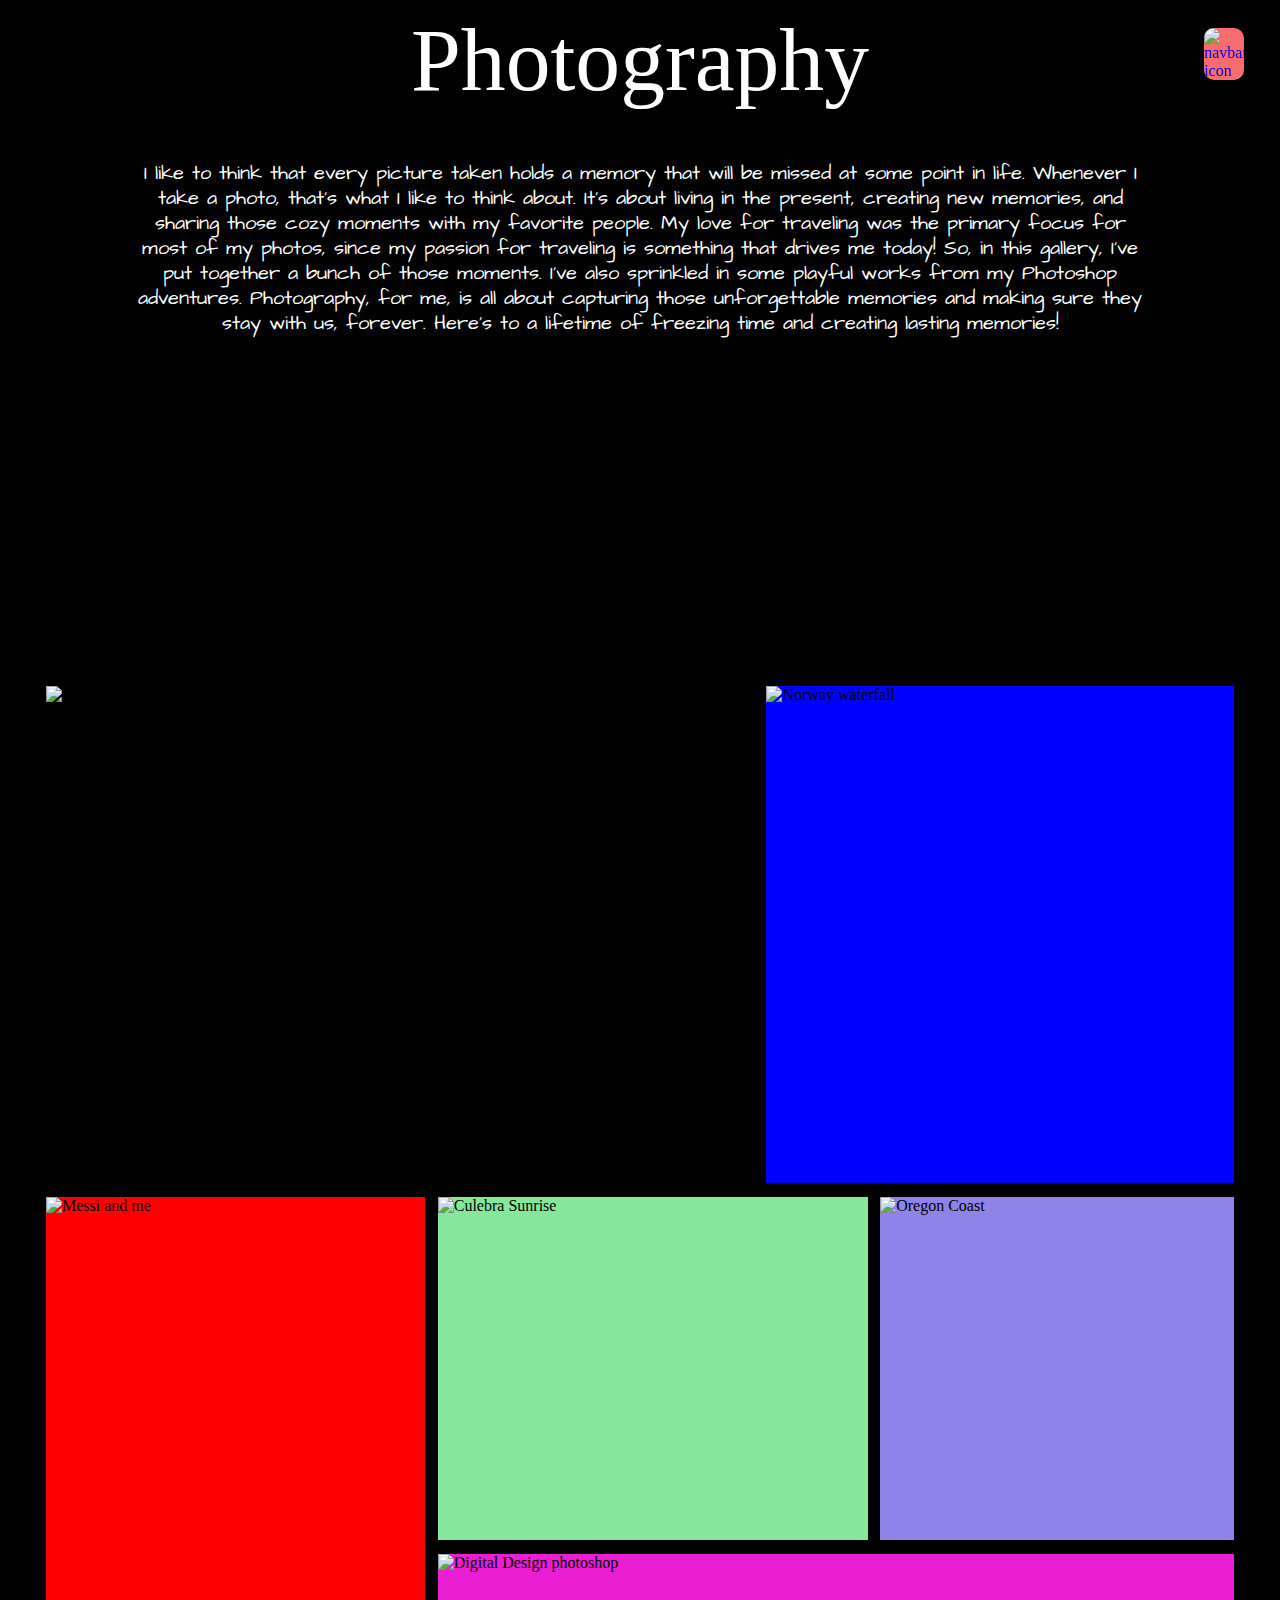
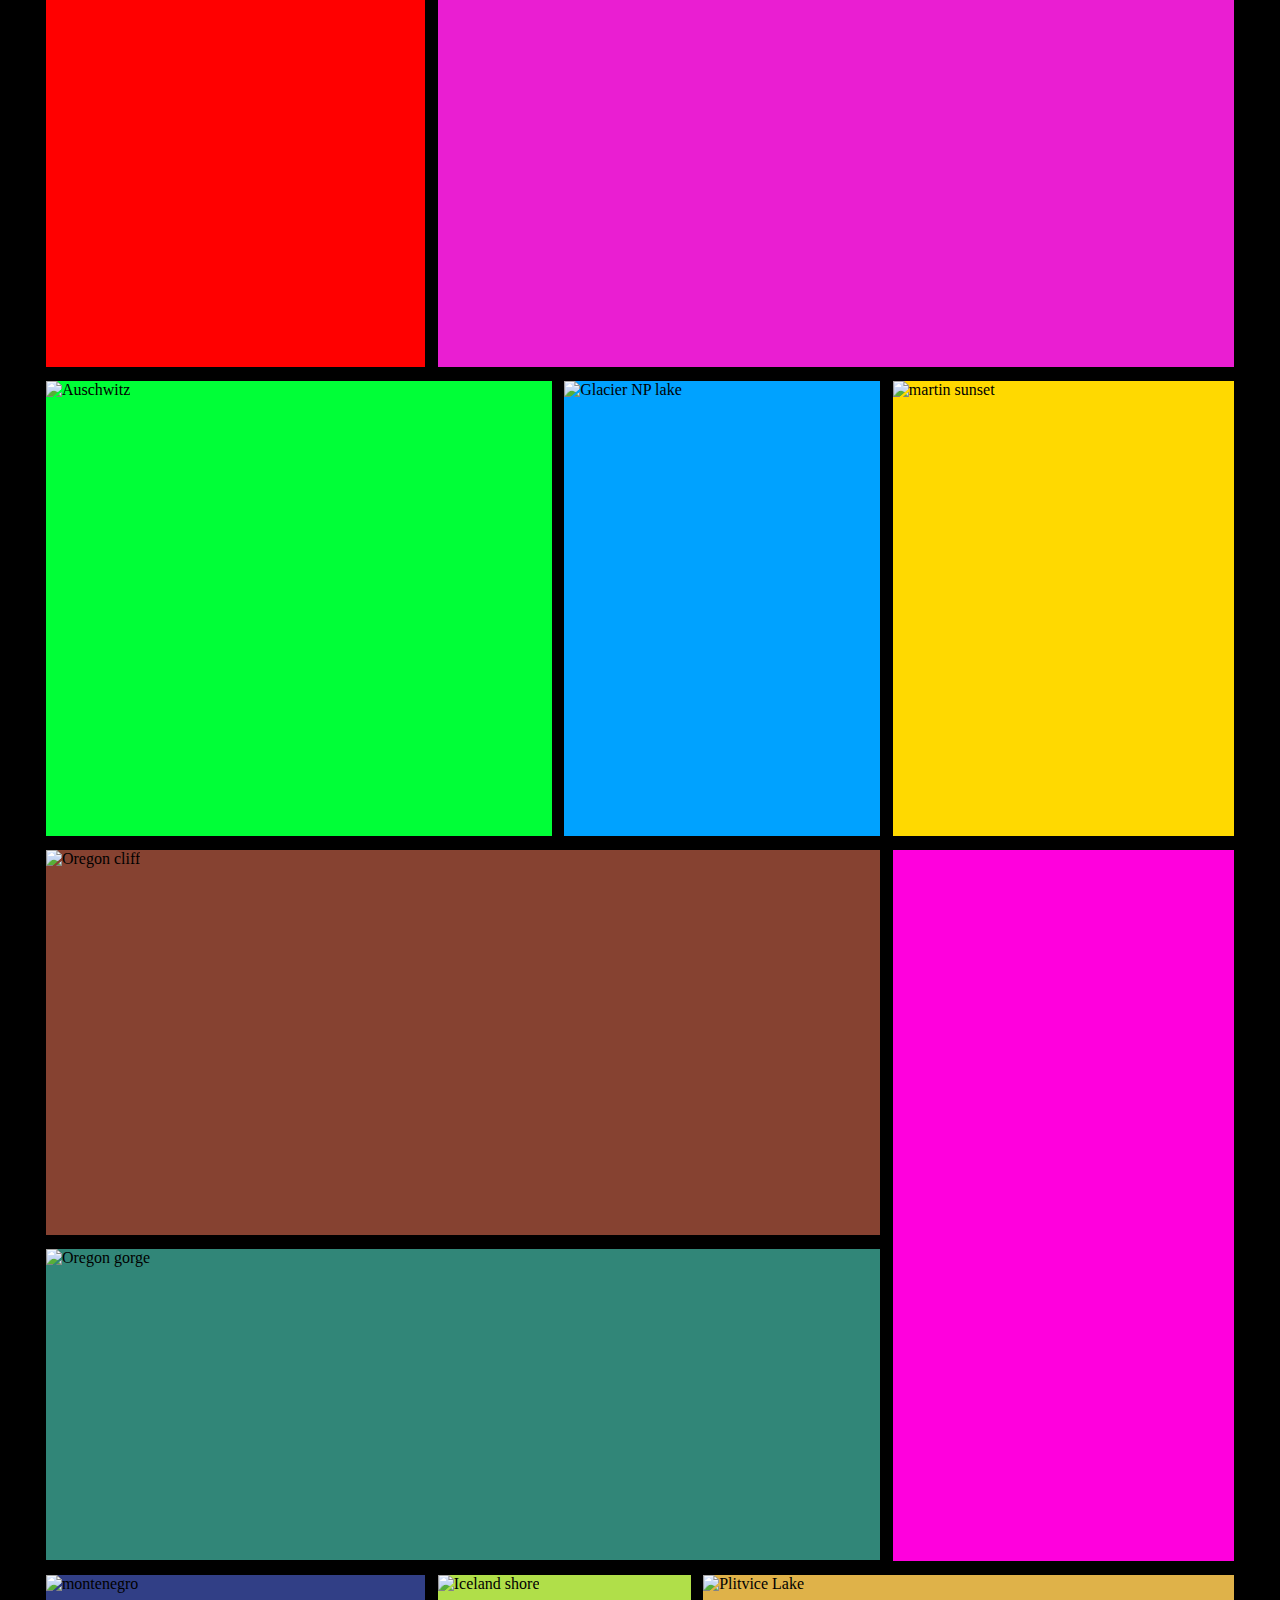
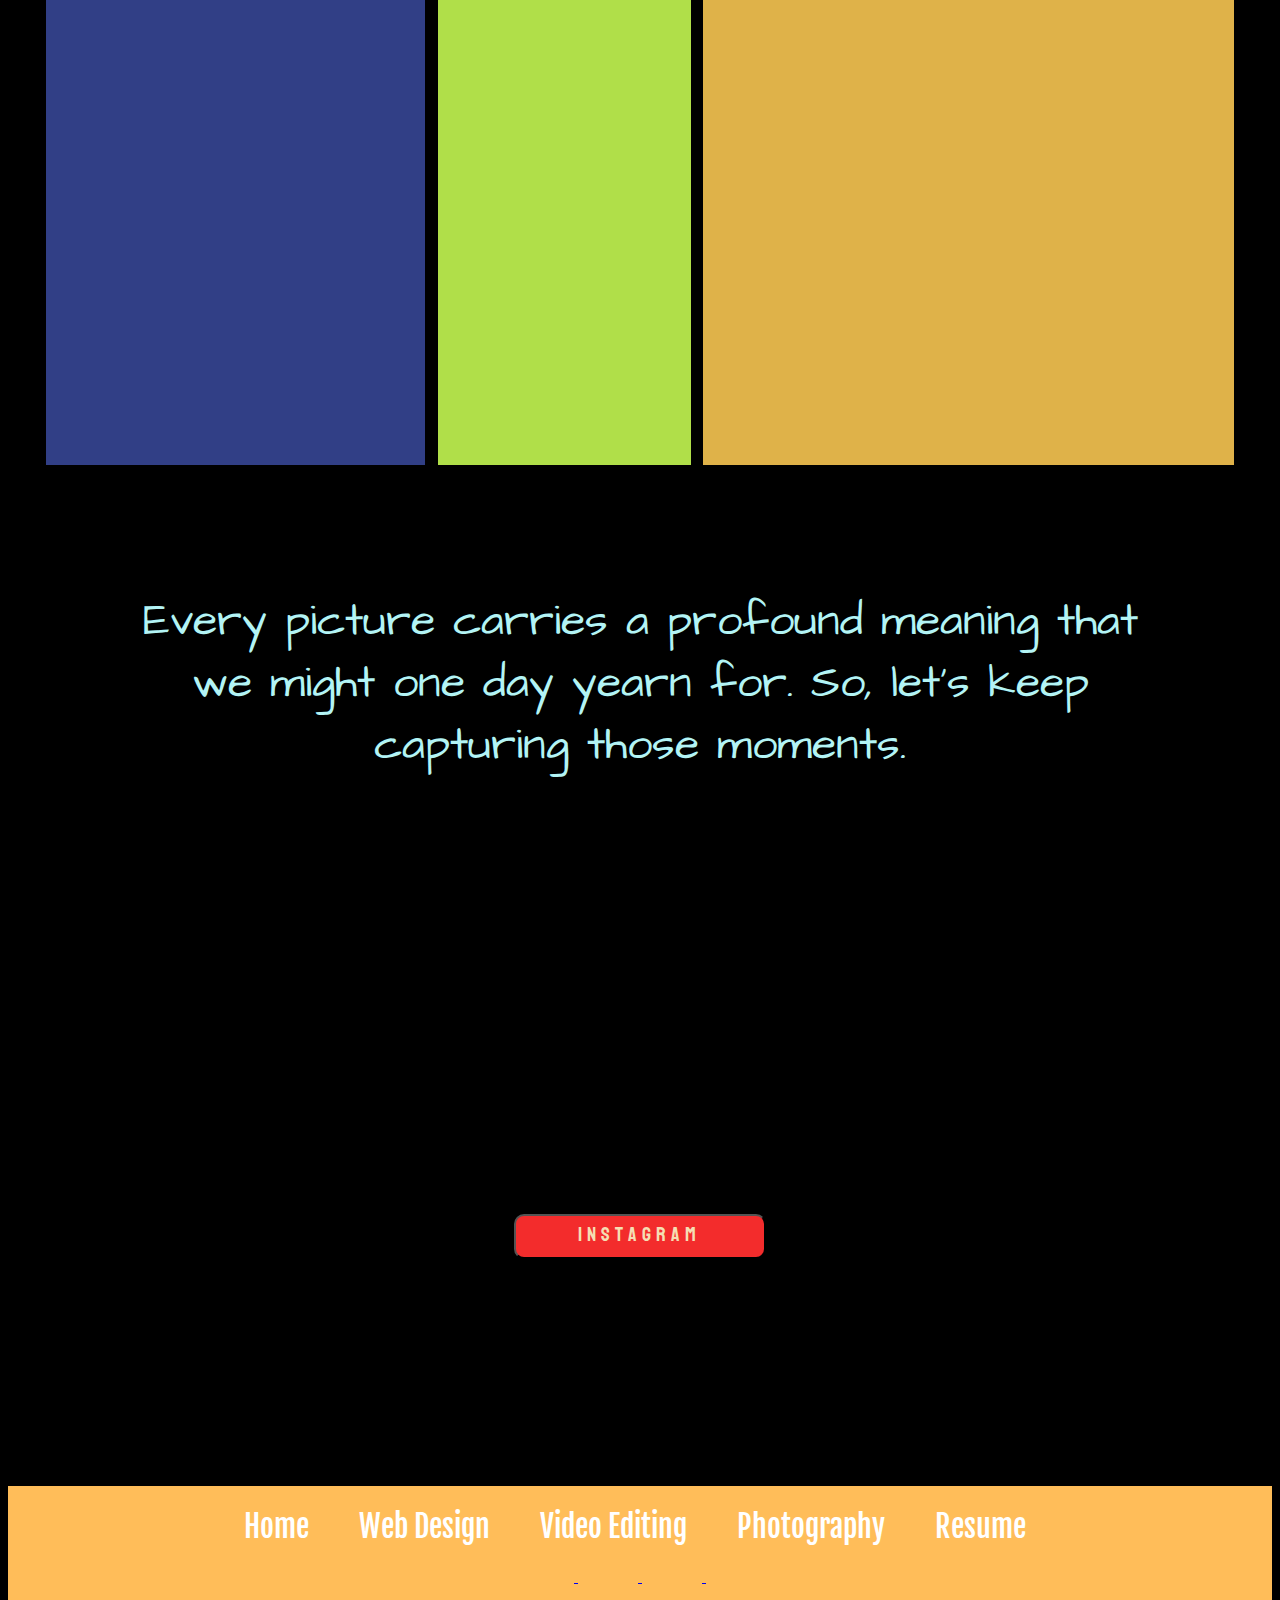
==== Photography.html @ 85e170ac "Add files via upload" ====
<!DOCTYPE html>
<html lang="en">

<head>
  <meta charset="UTF-8">
  <meta name="viewport" content="width=device-width, initial-scale=1.0">
  <title>Photography</title>
  <link rel="stylesheet" href="Photography.css">
</head>
<!--Navbar icon-->
<section id="nav-section">
  <nav>
    <div class="navbar">

      <a class="nav-center" href="#">
        <img class="icon" src="imgs/icons8-menu-squared-100.png" alt="navbar icon" /></a>

      <div class="dropdown">
        <a href="" class="option">Home</a>
        <a href="" class="option">Web Design</a>
        <a href="" class="option">Photography</a>
        <a href="" class="option">Video Editing</a>
        <a href="" class="option">Resume</a>

      </div>
    </div>
  </nav>
</section>
<!---->

<body>
  <section id="opener">
    <header>Photography</header>
    <img class="header-line" src="imgs/header line.png" alt="">
    <p>
      I like to think that every picture taken holds a memory that will be missed at some point in life. Whenever I take a photo, that’s what I like to think about.
      It's about living in the present, creating new memories, and sharing those cozy moments with my favorite people.
      My love for traveling was the primary focus for most of my photos, since my passion for traveling is something that drives me today!
      So, in this gallery, I've put together a bunch of those moments.
      I've also sprinkled in some playful works from my Photoshop adventures. Photography, for me, is all about capturing those unforgettable memories and making sure they stay with us, forever. Here's to a lifetime of freezing time and creating lasting memories!
    </p>
    <img class="base-line" src="imgs/base line.png" alt="">
    <img class="left-line" src="imgs/Line group (right).png" alt="">
    <img class="right-line" src="imgs/line group (left).png" alt="">
  </section>
  <section id="gallery">
    <div class="pictures">
      <div class="pic1">
        <div class="photo-info">
          <h1>Rocky Mountain National Park</h1>
        </div>
        <img class="rocky-mountains" src="imgs/Rocky Mountains NP.jpg" alt="Rocky Mountains view">
      </div>
      <div class="pic2">
        <div class="photo-info">
          <h1>Låtefossen
          </h1>
        </div>
        <img class="norway-waterfall" src="imgs/Norway Waterfall.jpg" alt="Norway waterfall">

      </div>

      <div class="pic3">
        <img class="messi" src="imgs/Me and Messi finish.png" alt="Messi and me">
      </div>
      <div class="pic4">
        <div class="photo-info">
          <h1>Flamingo Beach
          </h1>
        </div>
        <img class="culebra-sunrise" src="imgs/Culebra Sunrise.jpg" alt="Culebra Sunrise">
      </div>
      <div class="pic5">
        <div class="photo-info">
          <h1>Ecola State Park
          </h1>
        </div>
        <img class="oregon-coast" src="imgs/Oregon Coast.JPG" alt="Oregon Coast">
      </div>
      <div class="pic6">
        <img class="digital-design" src="imgs/Digital Design Finished.png" alt="Digital Design photoshop">
      </div>
      <div class="pic7">
        <div class="photo-info">
          <h1>Auschwitz
          </h1>
        </div>
        <img class="auschwitz" src="imgs/Auschwitz.JPG" alt="Auschwitz">
      </div>
      <div class="pic8">
        <div class="photo-info">
          <h1>Glaicer National Park
          </h1>
        </div>
        <img class="glacier-np" src="imgs/Glacier NP.JPG" alt="Glacier NP lake">
      </div>
      <div class="pic9">
        <div class="photo-info">
          <h1>Reading Pagoda
          </h1>
        </div>
        <img class="martin-sunset" src="imgs/Martin Sunset.jpg" alt="martin sunset">
      </div>
      <div class="pic10">
        <div class="photo-info">
          <h1>Rogue River-Siskiyou National Forest
          </h1>
        </div>
        <img class="oregon-cliff" src="imgs/Oregon Cliffs.jpg" alt="Oregon cliff">
      </div>
      <div class="pic11">
        <div class="photo-info">
          <h1>Diamond Beach
          </h1>
        </div>
        <img class="iceland-photoshop" src="imgs/Me sitting on ice in iceland Finished.png" alt="Iceland photoshop">
      </div>
      <div class="pic12">
        <div class="photo-info">
          <h1>Columbia River Gorge
          </h1>
        </div>
        <img class="oregon-gorge" src="imgs/Oregon gorge.jpg" alt="Oregon gorge">
      </div>
      <div class="pic13">
        <div class="photo-info">
          <h1>Lovcen National Park
          </h1>
        </div>
        <img class="montenegro" src="imgs/Montenegro.jpg" alt="montenegro">
      </div>
      <div class="pic14">
        <div class="photo-info">
          <h1>Fagurhólsmýri
          </h1>
        </div>
        <img class="iceland-shore" src="imgs/Iceland shores.jpg" alt="Iceland shore">

      </div>
      <div class="pic15">
        <div class="photo-info">
          <h1>Plitvice Lakes National Park
          </h1>
        </div>
        <img class="plitvice-lake" src="imgs/Plitvice lake.JPG" alt="Plitvice Lake">
      </div>

    </div>
    <p class="quote">
      Every picture carries a profound meaning that we might one day yearn for. So, let's keep capturing those moments.
    </p>
  </section>
  <section id="additional-photos">
    <div class="blur">
      <img class="iceland-plane" src="imgs/Icelad Plane(BW).jpg" alt="Me inside Iceland Plane">
      <button>Instagram</button>
    </div>

  </section>
  <section id="footer">
    <footer>
      <div class="footer-nav">
        <ul>
          <li>
            <a class="nav-list" href="#">Home</a>
          </li>
          <li>
            <a class="nav-list" href="#">Web Design</a>
          </li>
          <li>
            <a class="nav-list" href="#">Video Editing</a>
          </li>
          <li>
            <a class="nav-list" href="#">Photography</a>
          </li>
          <li>
            <a class="nav-list" href="#">Resume</a>
          </li>
        </ul>
      </div>

      <div class="media-icons">
        <a class="media-list" href="https://twitter.com/" target="_blank">
          <img class="icon" src="imgs/twitter icon.png" alt="">
        </a>
        <a class="media-list" href="https://www.facebook.com/" target="_blank">
          <img class="icon" src="imgs/facebook icon.png" alt="">

        </a>
        <a class="media-list" href="https://www.instagram.com/" target="_blank">
          <img class="icon" src="imgs/instagram icon.png" alt="">

        </a>
        <a class="media-list" href="https://www.linkedin.com/" target="_blank">
          <img class="icon" src="imgs/linkedin icon.png" alt="">

        </a>

      </div>

    </footer>
  </section>
  <!---->
</body>

</html>
---- Photography.css ----
@import url("https://fonts.googleapis.com/css2?family=Acme&family=Alfa+Slab+One&family=Architects+Daughter&family=Archivo+Black&family=Fjalla+One&family=Koulen&family=Lalezar&family=Oswald:wght@300&display=swap");

html {
  max-width: 1500px;
}

/*Navbar icon*/
#nav-section {
  position: fixed;
  right: 2%;
  width: 16%;
  height: 50vh;
  z-index: 30;
}

.navbar {
  display: flex;
  flex-direction: column;
  background-color: wheat;
  width: 0;
}

nav .icon {
  position: absolute;
  width: 40px;
  margin-top: 20px;
  right: 5%;
  background-color: rgb(247, 108, 108);
  border-radius: 10px;
}

.dropdown {
  display: flex;
  flex-direction: column;
  margin-top: 60px;
  margin-left: 10px;
  width: 80%;
}

.dropdown:hover {
  width: 81%;
}

.option {
  width: 100%;
  height: 20px;
  font-size: 1.3vw;
  font-family: "Archivo Black", sans-serif;
  text-decoration: none;
  text-align: center;
  color: black;
  letter-spacing: 1px;
  font-style: italic;
  font-weight: bold;
  padding: 10px;
  border: 2px solid blue;
  background-color: rgb(134, 255, 235);
}

.option:hover {
  font-size: 1.5vw;
  width: 105%;
  height: 25px;
  background-color: rgb(180, 229, 255);
}

.option:nth-of-type(1):hover {
  background-color: rgb(36, 229, 74);
}

.option:nth-of-type(2):hover {
  background-color: orange;
}

.option:nth-of-type(3):hover {
  background-color: rgb(246, 134, 246);
}

.option:nth-of-type(4):hover {
  background-color: rgb(253, 119, 115);
}

.option:nth-of-type(5):hover {
  background-color: rgb(0, 162, 249);
}

.navbar .dropdown {
  position: absolute;
  visibility: hidden;
  opacity: 0;
  transition: 1s;
}

.navbar:hover .dropdown {
  visibility: visible;
  opacity: 1;
}
/* */

body {
  background-color: black;
}

#opener {
  position: relative;
  overflow: hidden;
  padding-bottom: 300px;
}

#opener p {
  color: white;
  text-align: center;
  width: 80%;
  font-family: "Architects Daughter", cursive;
  font-size: 20px;
  line-height: 25px;
  margin: 50px auto;
}

#opener header {
  font-size: 7vw;
  text-align: center;
  color: white;
}

#opener .header-line {
  position: absolute;
  margin: auto;
  left: 0;
  right: 0;
  width: 40%;
}

.base-line {
  position: absolute;
  bottom: 25%;
  width: 100vw;
  height: 1%;
}

.left-line {
  position: absolute;
  right: 5%;
  bottom: 2%;
  width: 350px;
}

.right-line {
  position: absolute;
  left: 5%;
  bottom: 2%;
  width: 350px;
}

#gallery {
  position: relative;
}

.pictures {
  height: 3500px;
  position: relative;
}

.pic1 {
  position: absolute;
  left: 3%;
  top: 0%;
  width: 56%;
  height: 14.2%;
  overflow: hidden;
}

.pic1 .rocky-mountains {
  width: 100%;
  height: 200%;
  margin-top: -350px;
}

.pic1 .photo-info {
  position: absolute;
  background-color: rgba(109, 105, 105, 0);
  display: flex;
  justify-content: center;
  align-items: center;
  width: 40%;
  z-index: 2;
  right: -40%;
  bottom: 0%;
  padding-left: 1000px;
  padding-top: 1000px;
  transition: 1s ease-in-out;
}

.pic1 .photo-info:hover {
  right: 0%;
  background-color: rgba(109, 105, 105, 0);
}

.pic1 h1 {
  font-size: 2vw;
  text-align: center;
  margin-bottom: 30px;
  color: white;
}

.pic2 {
  position: absolute;
  right: 3%;
  background-color: blue;
  width: 37%;
  height: 14.2%;
  top: 0%;
  overflow: hidden;
}

.pic2 .norway-waterfall {
  height: 120%;
  width: 118%;
}

.pic2 .photo-info {
  position: absolute;
  background-color: rgba(109, 105, 105, 0);
  display: flex;
  justify-content: center;
  align-items: center;
  width: 40%;
  z-index: 2;
  right: 0%;
  bottom: -15%;
  padding-left: 1000px;
  padding-top: 1000px;
  transition: 1s ease-in-out;
}

.pic2 .photo-info:hover {
  bottom: 0%;
  background-color: rgba(109, 105, 105, 0);
}

.pic2 h1 {
  font-size: 2vw;
  text-align: center;
  margin-bottom: 30px;
  color: white;
}

.pic3 {
  position: absolute;
  left: 3%;
  background-color: red;
  width: 30%;
  height: 22%;
  top: 14.6%;
  overflow: hidden;
}

.messi {
  width: 121%;
  height: 110%;
  margin-top: -50px;
}

.pic4 {
  position: absolute;
  left: 34%;
  background-color: rgb(132, 231, 155);
  width: 34%;
  height: 9.8%;
  top: 14.6%;
  overflow: hidden;
}

.pic4 .culebra-sunrise {
  width: 100%;
  height: 150%;
  margin-top: -70px;
}

.pic4 .photo-info {
  position: absolute;
  background-color: rgba(109, 105, 105, 0);
  display: flex;
  justify-content: center;
  align-items: center;
  width: 60%;
  z-index: 2;
  right: 0%;
  bottom: -22%;
  padding-left: 1000px;
  padding-top: 1000px;
  transition: 1s ease-in-out;
}

.pic4 .photo-info:hover {
  bottom: 0%;
  background-color: rgba(109, 105, 105, 0);
}

.pic4 h1 {
  font-size: 2vw;
  text-align: center;
  margin-bottom: 30px;
  color: white;
}

.pic5 {
  position: absolute;
  left: 69%;
  background-color: rgb(142, 132, 231);
  width: 28%;
  height: 9.8%;
  top: 14.6%;
  overflow: hidden;
}

.pic5 .oregon-coast {
  width: 100%;
  height: 160%;
}

.pic5 .photo-info {
  position: absolute;
  background-color: rgba(109, 105, 105, 0);
  display: flex;
  justify-content: center;
  align-items: center;
  width: 60%;
  z-index: 2;
  right: -60%;
  bottom: 0%;
  padding-left: 1000px;
  padding-top: 10000px;
  transition: 1s ease-in-out;
}

.pic5 .photo-info:hover {
  right: 0%;
  background-color: rgba(109, 105, 105, 0);
}

.pic5 h1 {
  font-size: 1.7vw;
  text-align: center;
  margin-bottom: 30px;
  color: white;
}

.pic6 {
  position: absolute;
  right: 3%;
  background-color: rgb(234, 30, 210);
  width: 63%;
  height: 11.8%;
  top: 24.8%;
  overflow: hidden;
}

.digital-design {
  width: 100%;
  height: 107%;
}

.pic7 {
  position: absolute;
  left: 3%;
  background-color: rgb(0, 255, 55);
  width: 40%;
  height: 13%;
  top: 37%;
  overflow: hidden;
}

.pic7 .auschwitz {
  width: 100%;
  height: 180%;
  margin-top: -250px;
}

.pic7 .photo-info {
  position: absolute;
  background-color: rgba(109, 105, 105, 0);
  display: flex;
  justify-content: center;
  align-items: center;
  width: 60%;
  z-index: 2;
  right: -60%;
  bottom: 0%;
  padding-left: 1000px;
  padding-top: 1000px;
  transition: 1s ease-in-out;
}

.pic7 .photo-info:hover {
  right: -10%;
  background-color: rgba(109, 105, 105, 0);
}

.pic7 h1 {
  font-size: 2vw;
  text-align: center;
  margin-bottom: 30px;
  color: white;
}

.pic8 {
  position: absolute;
  left: 44%;
  background-color: rgb(0, 162, 255);
  width: 25%;
  height: 13%;
  top: 37%;
  overflow: hidden;
}

.pic8 .glacier-np {
  width: 100%;
  height: 140%;
}

.pic8 .photo-info {
  position: absolute;
  background-color: rgba(109, 105, 105, 0);
  display: flex;
  justify-content: center;
  align-items: center;
  width: 60%;
  z-index: 2;
  right: 7%;
  bottom: -40%;
  padding-left: 1000px;
  padding-top: 1000px;
  transition: 1s ease-in-out;
}

.pic8 .photo-info:hover {
  bottom: 0%;
  background-color: rgba(109, 105, 105, 0);
}

.pic8 h1 {
  font-size: 1.5vw;
  text-align: center;
  margin-bottom: 30px;
  color: white;
}

.pic9 {
  position: absolute;
  right: 3%;
  background-color: rgb(255, 217, 0);
  width: 27%;
  height: 13%;
  top: 37%;
  overflow: hidden;
}

.pic9 .martin-sunset {
  width: 100%;
  height: 100%;
}

.pic9 .photo-info {
  position: absolute;
  background-color: rgba(109, 105, 105, 0);
  display: flex;
  justify-content: center;
  align-items: center;
  width: 60%;
  z-index: 2;
  right: 0%;
  bottom: -20%;
  padding-left: 1000px;
  padding-top: 1000px;
  transition: 1s ease-in-out;
}

.pic9 .photo-info:hover {
  bottom: 0%;
  background-color: rgba(109, 105, 105, 0);
}

.pic9 h1 {
  font-size: 1.7vw;
  text-align: center;
  margin-bottom: 30px;
  color: white;
}

.pic10 {
  position: absolute;
  left: 3%;
  background-color: rgb(134, 66, 49);
  width: 66%;
  height: 11%;
  top: 50.4%;
  overflow: hidden;
}

.pic10 .oregon-cliff {
  width: 100%;
  height: 270%;
  margin-top: -400px;
}

.pic10 .photo-info {
  position: absolute;
  background-color: rgba(109, 105, 105, 0);
  display: flex;
  justify-content: center;
  align-items: center;
  width: 60%;
  z-index: 2;
  right: 0%;
  bottom: -20%;
  padding-left: 1000px;
  padding-top: 1000px;
  transition: 1s ease-in-out;
}

.pic10 .photo-info:hover {
  bottom: 0%;
  background-color: rgba(109, 105, 105, 0);
}

.pic10 h1 {
  font-size: 2vw;
  text-align: center;
  margin-bottom: 10px;
  color: white;
}

.pic11 {
  position: absolute;
  right: 3%;
  background-color: rgb(255, 0, 221);
  width: 27%;
  height: 20.3%;
  top: 50.4%;
  overflow: hidden;
}

.pic11 .iceland-photoshop {
  position: absolute;
  right: 0%;
  width: 140%;
  height: 100%;
}

.pic11 .photo-info {
  position: absolute;
  background-color: rgba(109, 105, 105, 0);
  display: flex;
  justify-content: center;
  align-items: center;
  width: 60%;
  z-index: 2;
  right: 5%;
  bottom: -30%;
  padding-left: 1000px;
  padding-top: 1000px;
  transition: 1s ease-in-out;
}

.pic11 .photo-info:hover {
  bottom: 0%;
  background-color: rgba(109, 105, 105, 0);
}

.pic11 h1 {
  font-size: 2vw;
  text-align: center;
  margin-bottom: 10px;
  color: white;
}

.pic12 {
  position: absolute;
  left: 3%;
  background-color: rgb(49, 134, 120);
  width: 66%;
  height: 8.9%;
  top: 61.8%;
  overflow: hidden;
}

.pic12 .oregon-gorge {
  width: 100%;
  height: 400%;
  margin-top: -550px;
}

.pic12 .photo-info {
  position: absolute;
  background-color: rgba(109, 105, 105, 0);
  display: flex;
  justify-content: center;
  align-items: center;
  width: 60%;
  z-index: 2;
  right: -50%;
  bottom: 0%;
  padding-left: 1000px;
  padding-top: 1000px;
  transition: 1s ease-in-out;
}

.pic12 .photo-info:hover {
  right: -10%;
  background-color: rgba(109, 105, 105, 0);
}

.pic12 h1 {
  font-size: 2vw;
  text-align: center;
  margin-bottom: 10px;
  color: white;
}

.pic13 {
  position: absolute;
  left: 3%;
  background-color: rgb(49, 63, 134);
  width: 30%;
  height: 14%;
  top: 71.1%;
  overflow: hidden;
}

.pic13 .montenegro {
  width: 100%;
  height: 120%;
  margin-top: -50px;
}

.pic13 .photo-info {
  position: absolute;
  background-color: rgba(109, 105, 105, 0);
  display: flex;
  justify-content: center;
  align-items: center;
  width: 80%;
  z-index: 2;
  right: -80%;
  bottom: 0%;
  padding-left: 1000px;
  padding-top: 1000px;
  transition: 1s ease-in-out;
}

.pic13 .photo-info:hover {
  right: 0%;
  background-color: rgba(109, 105, 105, 0);
}

.pic13 h1 {
  font-size: 1.7vw;
  text-align: center;
  margin-bottom: 10px;
  color: white;
}

.pic14 {
  position: absolute;
  left: 34%;
  background-color: rgb(176, 223, 73);
  width: 20%;
  height: 14%;
  top: 71.1%;
  overflow: hidden;
}

.pic14 .iceland-shore {
  width: 145%;
  height: 120%;
}

.pic14 .photo-info {
  position: absolute;
  background-color: rgba(109, 105, 105, 0);
  display: flex;
  justify-content: center;
  align-items: center;
  width: 90%;
  z-index: 2;
  right: -5%;
  bottom: -15%;
  padding-left: 1000px;
  padding-top: 1000px;
  transition: 1s ease-in-out;
}

.pic14 .photo-info:hover {
  bottom: 0%;
  background-color: rgba(109, 105, 105, 0);
}

.pic14 h1 {
  font-size: 1.7vw;
  text-align: center;
  margin-bottom: 10px;
  color: white;
}

.pic15 {
  position: absolute;
  left: 55%;
  background-color: rgb(223, 178, 73);
  width: 42%;
  height: 14%;
  top: 71.1%;
  overflow: hidden;
}

.pic15 .plitvice-lake {
  width: 100%;
  height: 150%;
  margin-top: -150px;
}

.pic15 .photo-info {
  position: absolute;
  background-color: rgba(109, 105, 105, 0);
  display: flex;
  justify-content: center;
  align-items: center;
  width: 60%;
  z-index: 2;
  right: -70%;
  bottom: 0%;
  padding-left: 1000px;
  padding-top: 1000px;
  transition: 1s ease-in-out;
}

.pic15 .photo-info:hover {
  right: 10%;
  background-color: rgba(109, 105, 105, 0);
}

.pic15 h1 {
  font-size: 2vw;
  text-align: center;
  margin-bottom: 10px;
  color: white;
}

#gallery .quote {
  position: absolute;
  display: flex;
  justify-content: center;
  font-size: 45px;
  color: rgb(179, 244, 245);
  text-align: center;
  font-family: "Architects Daughter", cursive;
  width: 80%;
  bottom: 6%;
  left: 0;
  right: 0;
  margin: auto;
}

#additional-photos {
  position: relative;
  height: 500px;
  overflow: hidden;
}

#additional-photos button {
  position: absolute;

  width: 20%;
  z-index: 1;
  margin: auto;
  bottom: 50%;
  top: 50%;
  left: 0;
  right: 0;
  background-color: rgb(243, 44, 44);
  font-size: 20px;
  font-family: "Koulen", cursive;
  letter-spacing: 5px;
  padding-bottom: 40px;
  color: wheat;
  border-radius: 10px;
}

.iceland-plane {
  position: absolute;
  width: 100%;
  height: 400%;
  margin-top: -700px;
  filter: blur(0px);
}

footer {
  position: relative;
  background-color: #ffbd59;
  overflow: hidden;
  height: 250px;
}

footer ul {
  display: flex;
  justify-content: center;
  align-items: center;
}

footer .media-icons {
  margin: auto;
  text-align: center;
}

footer .icon {
  width: 60px;
  margin: auto 30px;
}

footer li {
  list-style: none;
  margin-right: 50px;
}

footer .nav-list {
  font-size: 30px;
  text-decoration: none;
  color: white;
  line-height: 50px;
  font-family: "Fjalla One", sans-serif;
}

@media screen and (max-width: 1024px) {
  nav .icon {
    width: 35px;
    border-radius: 5px;
  }

  .dropdown {
    margin-top: 55px;
    margin-left: 0px;
  }

  .option {
    width: 100%;
    height: 20px;
    font-size: 1.5vw;
    padding: 7px;
  }

  .option:hover {
    font-size: 1.6vw;
    width: 105%;
    height: 25px;
    background-color: rgb(180, 229, 255);
  }

  .pictures {
    position: relative;
    display: flex;
    flex-wrap: wrap;
    height: auto;
  }

  .pic1 {
    position: relative;
    left: 0%;
    width: 100%;
  }

  .pic1 .rocky-mountains {
    position: relative;
    width: 100%;
    margin-top: -200px;
  }

  .pic1 .photo-info {
    width: 50%;
    right: -50%;
    border: 2px solid black;
  }

  .pic1 .photo-info:hover {
    right: 0%;
  }

  .pic1 h1 {
    font-size: 2.5vw;
    margin-bottom: 50px;
  }

  .pic2 {
    position: relative;
    right: 0%;
    width: 100%;
    background-color: black;
  }

  .pic2 .photo-info {
    width: 30%;

    bottom: -15%;
  }

  .pic2 h1 {
    font-size: 2.5vw;
    text-align: center;
    margin-bottom: 30px;
    color: white;
  }

  .pic3 {
    position: relative;
    left: 0%;
    width: 50%;
    background-color: black;
  }

  .messi {
    width: 116%;
    margin-bottom: 0px;
    margin-top: 0px;
  }

  .pic4 {
    position: relative;
    left: 0%;
    width: 50%;
    background-color: black;
  }

  .pic4 .culebra-sunrise {
    width: 130%;
    margin-bottom: 0px;
    margin-top: 0px;
  }

  .pic4 h1 {
    font-size: 2.5vw;
  }

  .pic5 {
    position: relative;
    left: 0%;
    width: 100%;
    background-color: black;
  }

  .pic5 .oregon-coast {
    width: 100%;
    margin-top: -100px;
  }

  .pic5 .photo-info {
    width: 40%;
    right: -60%;
  }

  .pic5 .photo-info:hover {
    right: -5%;
  }

  .pic5 h1 {
    font-size: 2.5vw;
  }

  .pic6 {
    position: relative;
    right: 0%;
    width: 100%;
    background-color: black;
  }

  .pic7 {
    position: relative;
    left: 0%;
    width: 50%;
    background-color: black;
  }

  .pic7 .auschwitz {
    position: relative;
    width: 120%;
    margin-top: 0px;
    right: 15%;
  }

  .pic7 h1 {
    font-size: 2.5vw;
  }

  .pic7 .photo-info {
    width: 90%;
    z-index: 2;
    right: -60%;
    bottom: 0%;
  }

  .pic7 .photo-info:hover {
    right: -20%;
  }

  .pic8 {
    position: relative;
    left: 0%;
    width: 50%;
    background-color: black;
  }

  .pic8 .glacier-np {
    position: relative;
    width: 120%;
    right: 20%;
  }

  .pic8 .photo-info {
    width: 70%;
    right: 0%;
  }

  .pic8 h1 {
    font-size: 2.5vw;
  }

  .pic9 {
    position: relative;
    left: 0%;
    width: 100%;
    background-color: black;
  }

  .pic9 .martin-sunset {
    width: 100%;
    height: 200%;
    margin-top: -150px;
  }

  .pic9 .photo-info {
    width: 30%;
    right: 0%;
  }

  .pic9 h1 {
    font-size: 2.5vw;
  }

  .pic10 {
    position: relative;
    left: 0%;
    width: 100%;
    background-color: black;
  }

  .pic10 .oregon-cliff {
    width: 100%;
    height: 20%;
    margin-top: -200px;
  }

  .pic10 .photo-info {
    right: -5%;
  }

  .pic10 .photo-info:hover {
    bottom: 2%;
    background-color: rgba(109, 105, 105, 0);
  }

  .pic10 h1 {
    font-size: 2.5vw;
  }

  .pic11 {
    position: relative;
    right: 0%;
    width: 50%;
    background-color: black;
  }

  .pic11 .iceland-photoshop {
    position: relative;
    right: 0%;
    width: 100%;
  }

  .pic11 h1 {
    font-size: 2.5vw;
  }

  .pic11 .photo-info {
    right: -5%;
    bottom: -30%;
  }

  .pic11 .photo-info:hover {
    bottom: 2%;
  }

  .pic12 {
    position: relative;
    left: 0%;
    width: 50%;
    background-color: black;
  }

  .pic12 .oregon-gorge {
    margin-top: 0px;
  }

  .pic12 .photo-info {
    width: 120%;
    right: -91%;
    bottom: 2%;
  }

  .pic12 .photo-info:hover {
    right: -27%;
  }

  .pic12 h1 {
    font-size: 2.5vw;
  }

  .pic13 {
    position: relative;
    left: 0%;
    width: 50%;
    background-color: black;
  }

  .pic13 .montenegro {
    width: 120%;
    margin-top: 0px;
  }

  .pic13 .photo-info {
    width: 100%;
    right: -75%;
    bottom: 3%;
  }

  .pic13 .photo-info:hover {
    right: -15%;
  }

  .pic13 h1 {
    font-size: 2.5vw;
  }

  .pic14 {
    position: relative;
    left: 0%;
    width: 50%;
    background-color: black;
  }

  .pic14 .iceland-shore {
    width: 126%;
  }

  .pic14 .photo-info {
    width: 50%;
    right: 0%;
  }

  .pic14 .photo-info:hover {
    bottom: 2%;
  }

  .pic14 h1 {
    font-size: 2.5vw;
  }

  .pic15 {
    position: relative;
    left: 0%;
    width: 100%;
    margin-bottom: 200px;
    background-color: black;
  }

  .pic15 .plitvice-lake {
    position: relative;
    width: 100%;

    margin-top: -200px;
  }

  .pic15 .photo-info {
    width: 50%;
    right: -70%;
    bottom: 1%;
  }

  .pic15 .photo-info:hover {
    right: -5%;
    background-color: rgba(109, 105, 105, 0);
  }

  .pic15 h1 {
    font-size: 2.5vw;
  }

  #gallery .quote {
    font-size: 25px;
    width: 80%;
    bottom: 0.7%;
  }

  footer .nav-list {
    font-size: 24px;
  }
}

@media screen and (max-width: 900px) {
  #opener p {
    width: 90%;
    font-size: 2.1vw;
  }

  .left-line {
    bottom: 7%;
    width: 300px;
  }

  .right-line {
    bottom: 7%;
    width: 300px;
  }
}

@media screen and (max-width: 800px) {
  footer .icon {
    width: 50px;
    margin: auto 10px;
  }

  footer li {
    margin-right: 18px;
  }

  footer .nav-list {
    font-size: 22px;
  }
}

@media screen and (max-width: 700px) {
  nav .icon {
    width: 30px;
  }

  .dropdown {
    margin-top: 50px;
    margin-left: -3px;
  }

  .option {
    width: 110%;
    height: 15px;
    font-size: 1.5vw;
    padding: 4px;
  }

  .option:hover {
    font-size: 1.6vw;
    width: 115%;
    height: 20px;
  }

  #opener p {
    width: 90%;
    font-size: 2.6vw;
    margin: 30px auto;
  }

  .base-line {
    bottom: 23%;
    width: 100vw;
  }

  .left-line {
    right: 5%;
    bottom: 7%;
    width: 250px;
  }

  .right-line {
    position: absolute;
    left: 5%;
    bottom: 7%;
    width: 250px;
  }

  #additional-photos {
    height: 300px;
    padding-top: 120px;
  }

  #additional-photos button {
    width: 30%;
    font-size: 20px;
    padding-bottom: 40px;
  }
}

@media screen and (max-width: 600px) {
  .option {
    width: 115%;
    height: 10px;
    font-size: 1.5vw;
    padding: 4px;
  }

  .option:hover {
    font-size: 1.6vw;
    width: 120%;
    height: 15px;
  }

  footer {
    height: auto;
  }

  footer ul {
    display: flex;
    flex-direction: column;
    justify-content: center;
    align-items: center;
  }

  footer .icon {
    width: 50px;
    margin: auto 10px 20px;
  }

  footer li {
    margin-right: 35px;
  }

  footer .nav-list {
    font-size: 20px;
  }
}

@media screen and (max-width: 500px) {
  nav .icon {
    width: 25px;
  }

  .dropdown {
    margin-top: 45px;
    margin-left: -7px;
  }

  #opener p {
    width: 85%;
    font-size: 4vw;
    line-height: 22px;
  }
  .pic1 .photo-info {
    right: 0%;
  }

  .pic2 .photo-info {
    bottom: 0%;
  }

  .pic4 .photo-info {
    bottom: 0%;
  }

  .pic5 .photo-info {
    right: 0%;
  }

  .pic5 .oregon-coast {
    margin-top: -50px;
  }

  .pic7 .photo-info {
    right: 0%;
  }

  .pic8 .photo-info {
    bottom: 0%;
  }

  .pic9 .photo-info {
    bottom: 0%;
  }

  .pic9 .martin-sunset {
    margin-top: -50px;
  }

  .pic10 .photo-info {
    bottom: 3%;
  }

  .pic10 .photo-info:hover {
    bottom: 3%;
  }

  .pic10 .oregon-cliff {
    margin-top: -150px;
  }

  .pic11 .photo-info {
    bottom: 3%;
  }

  .pic11 .photo-info:hover {
    bottom: 3%;
  }

  .pic12 .photo-info {
    right: -25%;
    bottom: 3%;
  }

  .pic12 .photo-info:hover {
    right: -25%;
    bottom: 3%;
  }

  .pic13 .photo-info {
    right: -10%;
  }

  .pic13 .photo-info:hover {
    right: -10%;
  }

  .pic14 .photo-info {
    right: 0%;
    bottom: 3%;
  }

  .pic14 .photo-info:hover {
    bottom: 3%;
  }

  .pic15 .photo-info {
    right: -3%;
  }

  .pic15 .photo-info:hover {
    right: -3%;
  }

  #additional-photos {
    height: 200px;
    padding-top: 170px;
  }

  #additional-photos button {
    width: 30%;
    font-size: 15px;
    padding-bottom: 30px;
  }

  #gallery .quote {
    font-size: 22px;
    width: 80%;
    bottom: 0.7%;
  }
}

@media screen and (max-width: 400px) {
  nav .icon {
    width: 20px;
  }

  .dropdown {
    margin-top: 40px;
    margin-left: -10px;
  }

  .option {
    height: 7px;
    width: 120%;
  }

  .option:hover {
    height: 10px;
    width: 125%;
  }

  #opener p {
    width: 100%;
    font-size: 3.5vw;
    line-height: 20px;
  }

  .pic1 .photo-info {
    bottom: -5%;
  }

  #additional-photos {
    width: 100%;
    height: 10px;
    padding-top: 300px;
  }

  #additional-photos button {
    width: 30%;
    font-size: 15px;
    padding-bottom: 30px;
    letter-spacing: 3px;
  }

  footer .icon {
    width: 40px;
  }
}
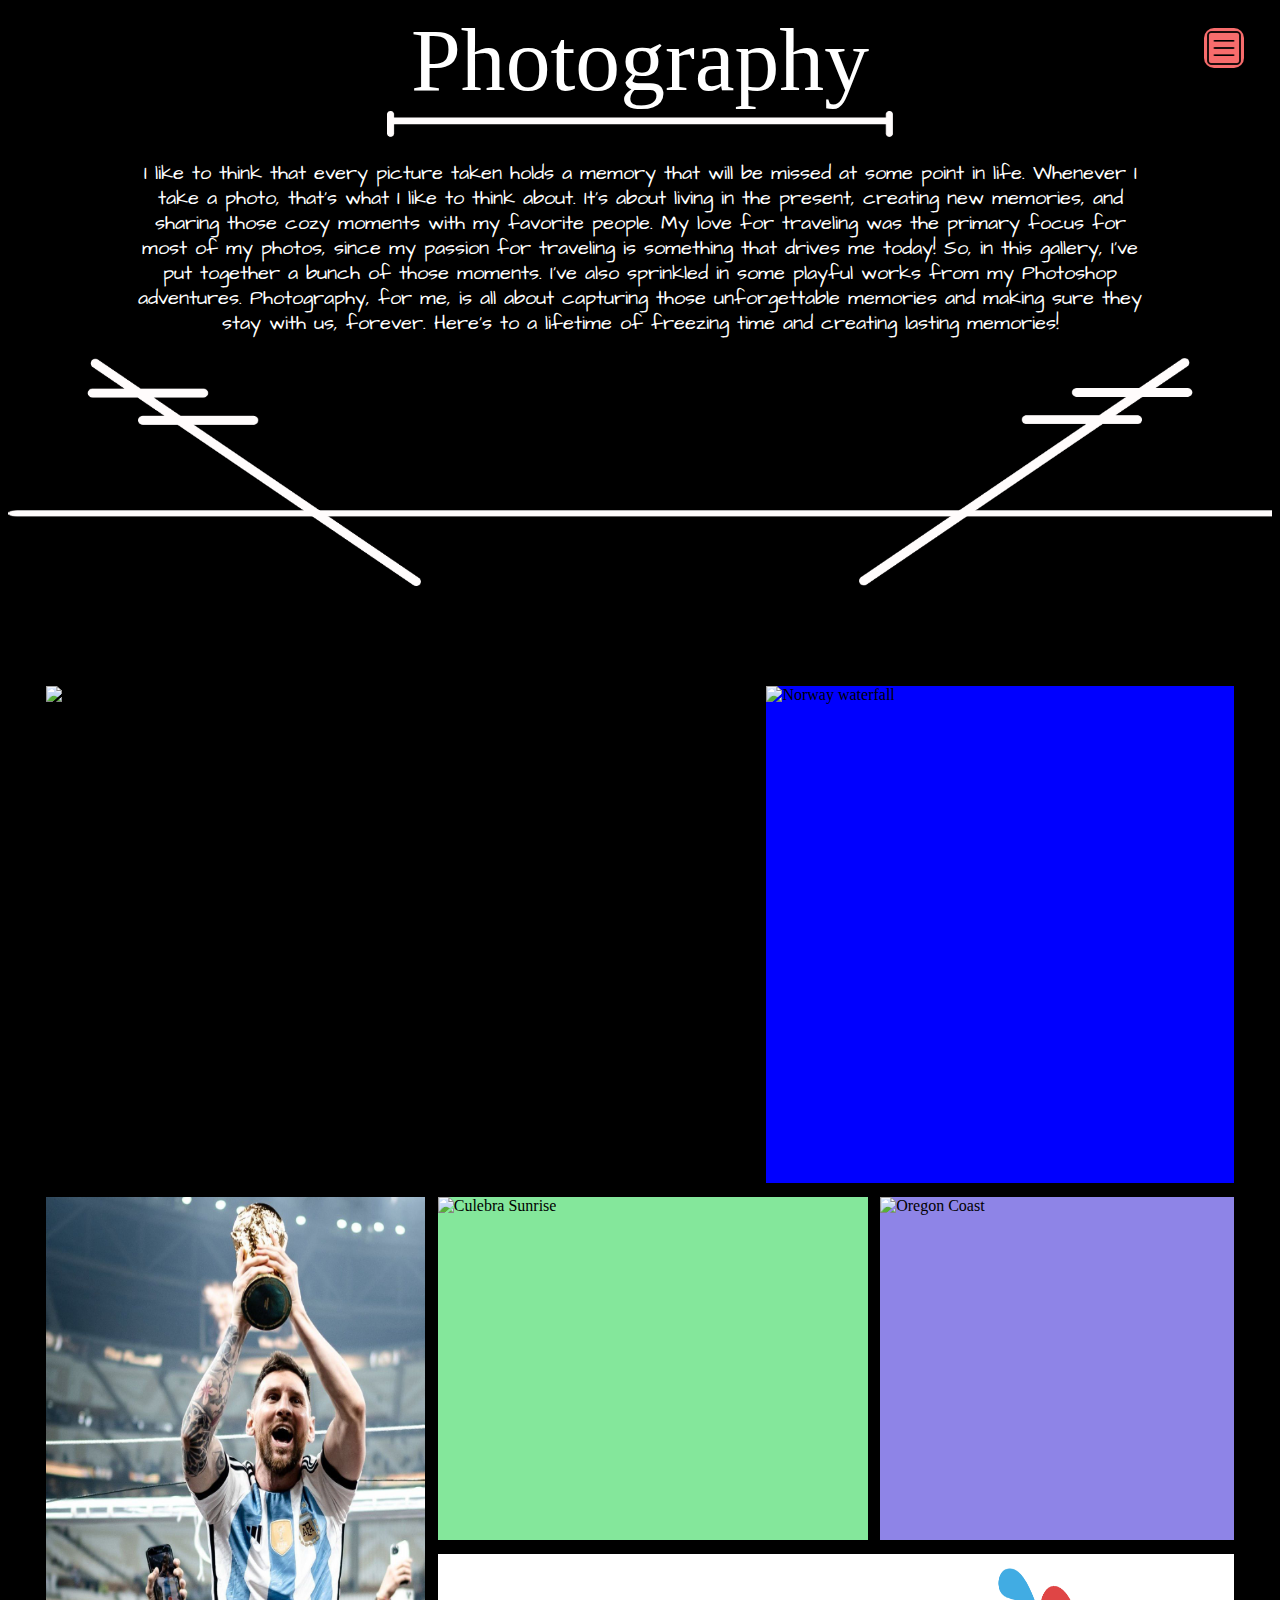
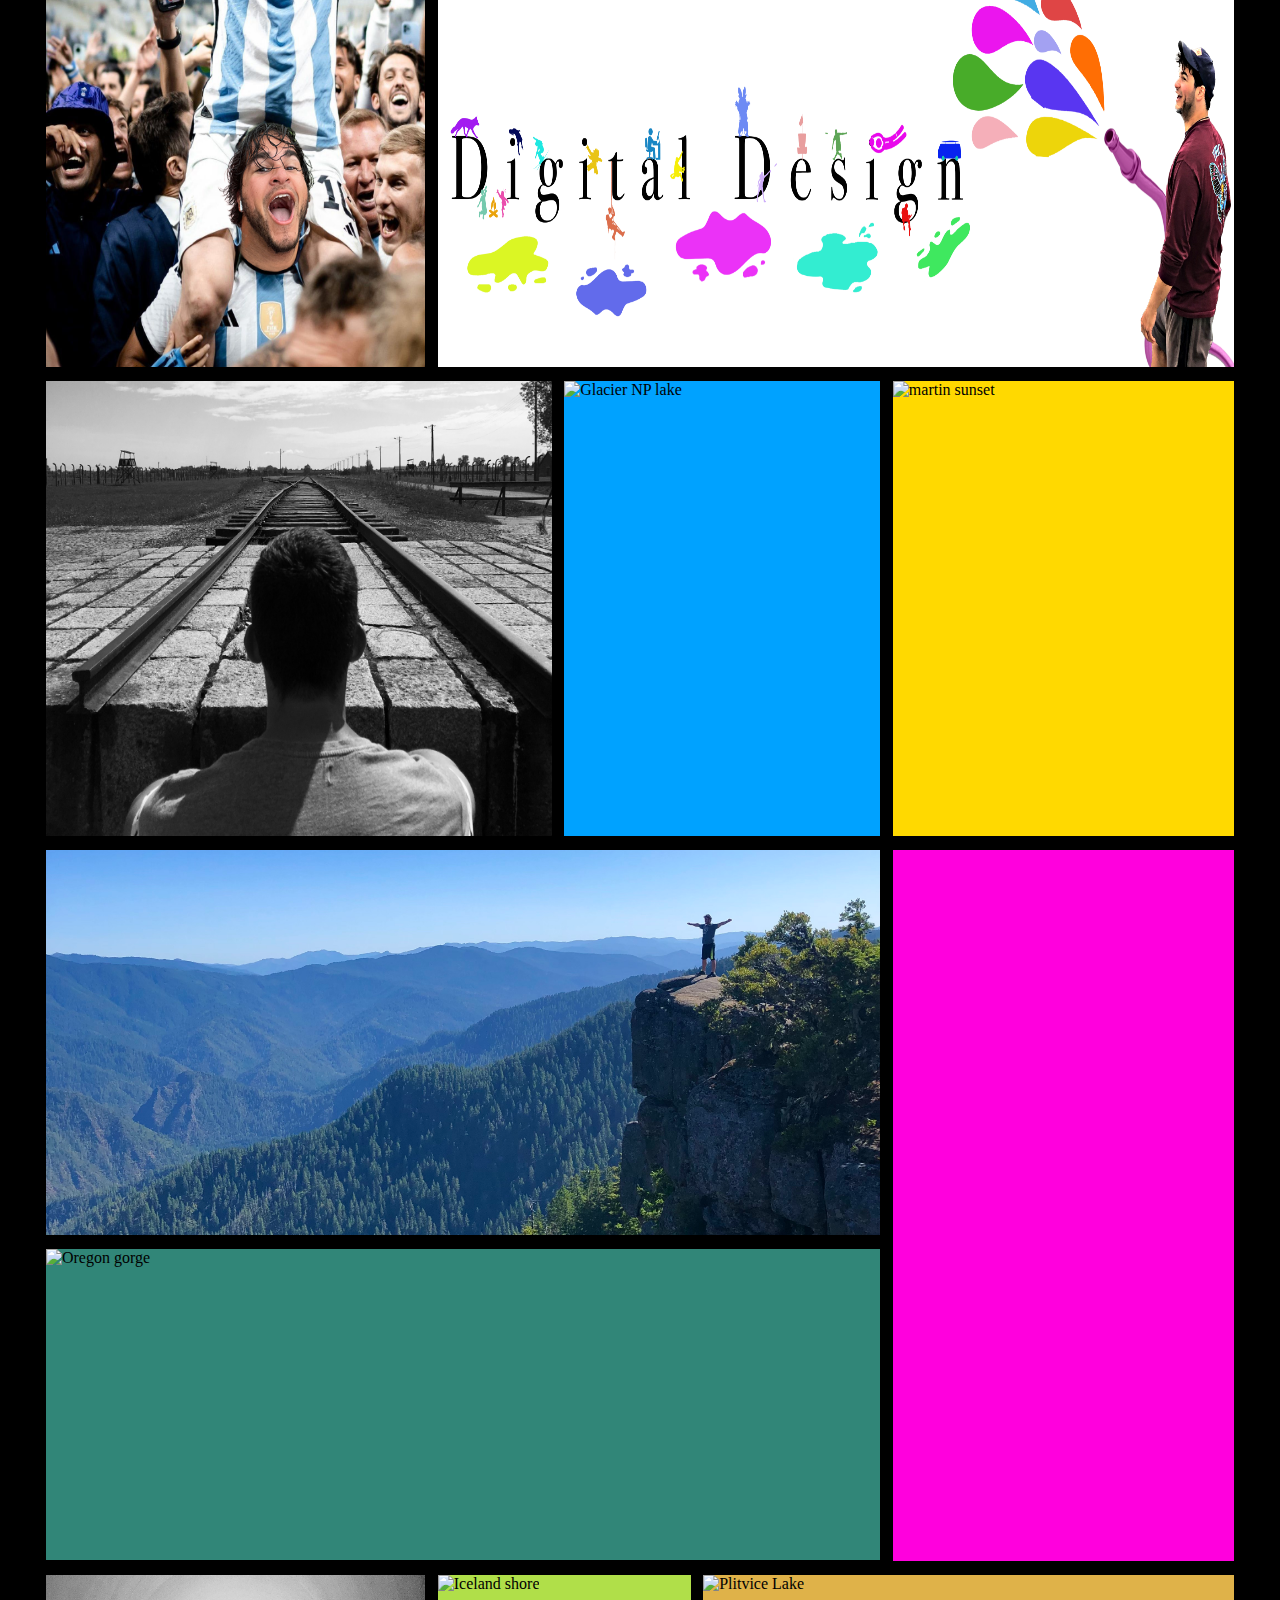
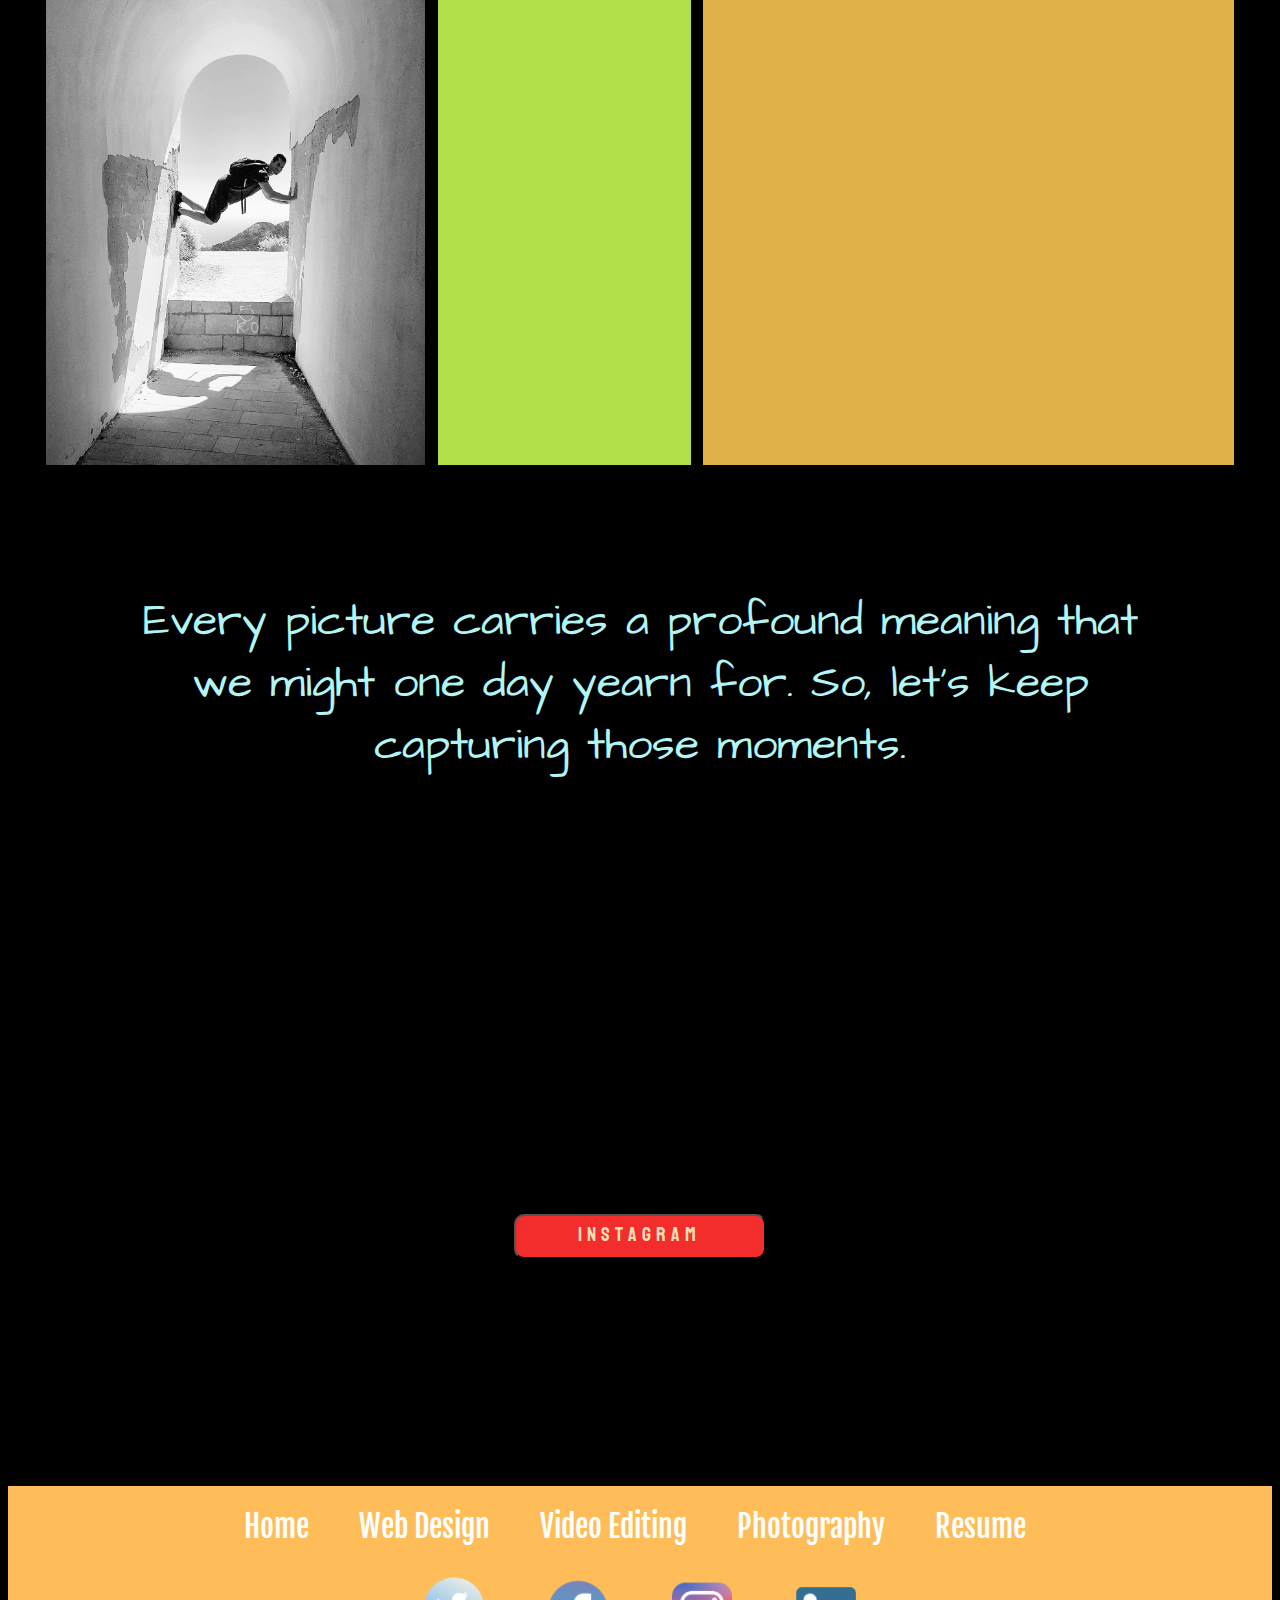
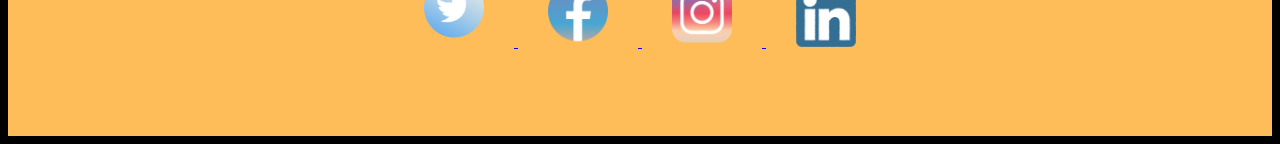
==== commit 0981397d: "Update Photography.html" ====
--- a/Photography.html
+++ b/Photography.html
@@ -16,11 +16,11 @@
         <img class="icon" src="imgs/icons8-menu-squared-100.png" alt="navbar icon" /></a>
 
       <div class="dropdown">
-        <a href="" class="option">Home</a>
-        <a href="" class="option">Web Design</a>
-        <a href="" class="option">Photography</a>
-        <a href="" class="option">Video Editing</a>
-        <a href="" class="option">Resume</a>
+         <a href="https://isflores811.github.io/index.html" class="option">Home</a>
+        <a href="https://isflores811.github.io/Web-Design.html" class="option">Web Design</a>
+        <a href="https://isflores811.github.io/Photography.html" class="option">Photography</a>
+        <a href="https://isflores811.github.io/Video-Editing.html" class="option">Video Editing</a>
+        <a href="https://isflores811.github.io/Resume.html" class="option">Resume</a>
 
       </div>
     </div>
@@ -162,20 +162,20 @@
       <div class="footer-nav">
         <ul>
           <li>
-            <a class="nav-list" href="#">Home</a>
-          </li>
-          <li>
-            <a class="nav-list" href="#">Web Design</a>
-          </li>
-          <li>
-            <a class="nav-list" href="#">Video Editing</a>
-          </li>
-          <li>
-            <a class="nav-list" href="#">Photography</a>
-          </li>
-          <li>
-            <a class="nav-list" href="#">Resume</a>
-          </li>
+            <a class="nav-list" href="https://isflores811.github.io/index.html">Home</a>
+          </li>
+          <li>
+            <a class="nav-list" href="https://isflores811.github.io/Web-Design.html">Web Design</a>
+          </li>
+          <li>
+            <a class="nav-list" href="https://isflores811.github.io/Video-Editing.html">Video Editing</a>
+          </li>
+          <li>
+            <a class="nav-list" href="https://isflores811.github.io/Photography.html">Photography</a>
+          </li>
+          <li>
+              <a class="nav-list" href="https://isflores811.github.io/Resume.html">Resume</a>
+            </li>
         </ul>
       </div>
 
@@ -203,4 +203,4 @@
   <!---->
 </body>
 
-</html>+</html>
--- a/Photography.css
+++ b/Photography.css
@@ -1352,6 +1352,16 @@
     margin-left: -7px;
   }
 
+   #opener header {
+    font-size: 10vw;
+    text-align: center;
+    color: white;
+  }
+
+  #opener .header-line {
+    width: 60%;
+  }
+
   #opener p {
     width: 85%;
     font-size: 4vw;
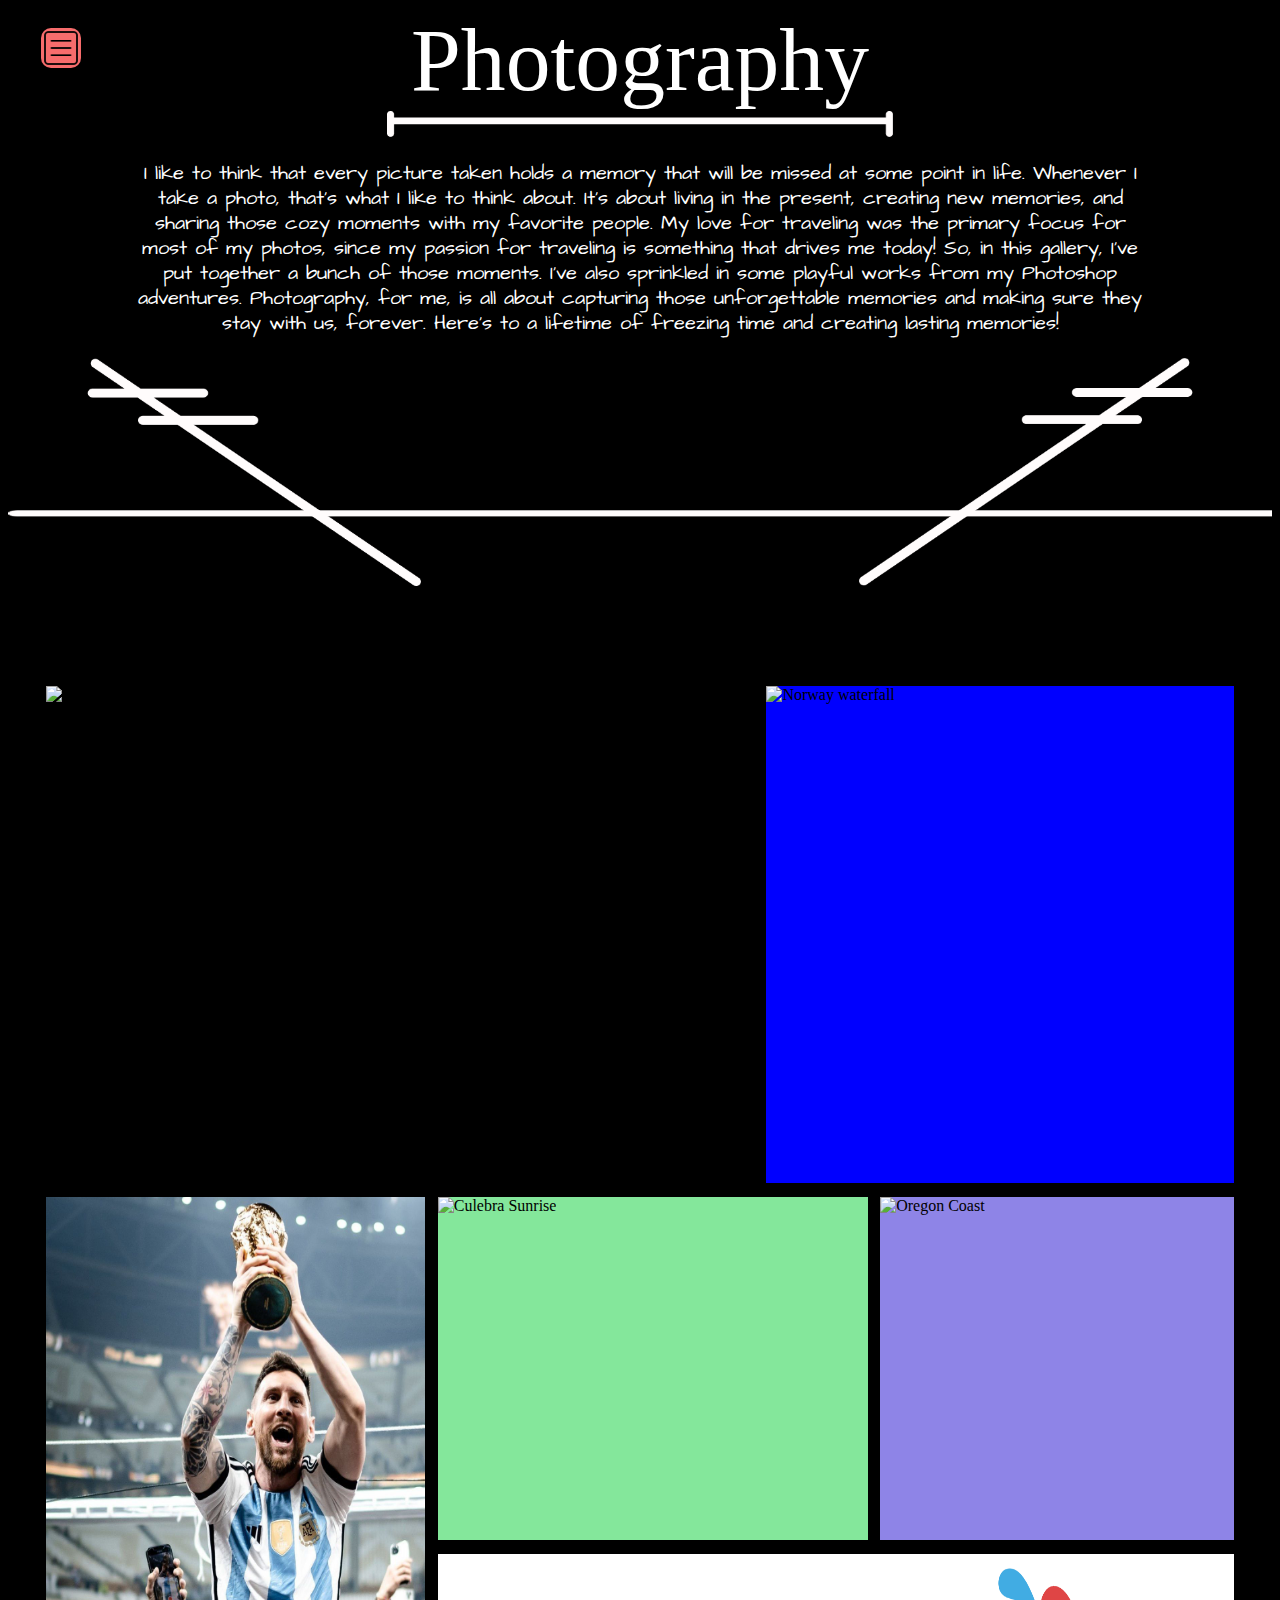
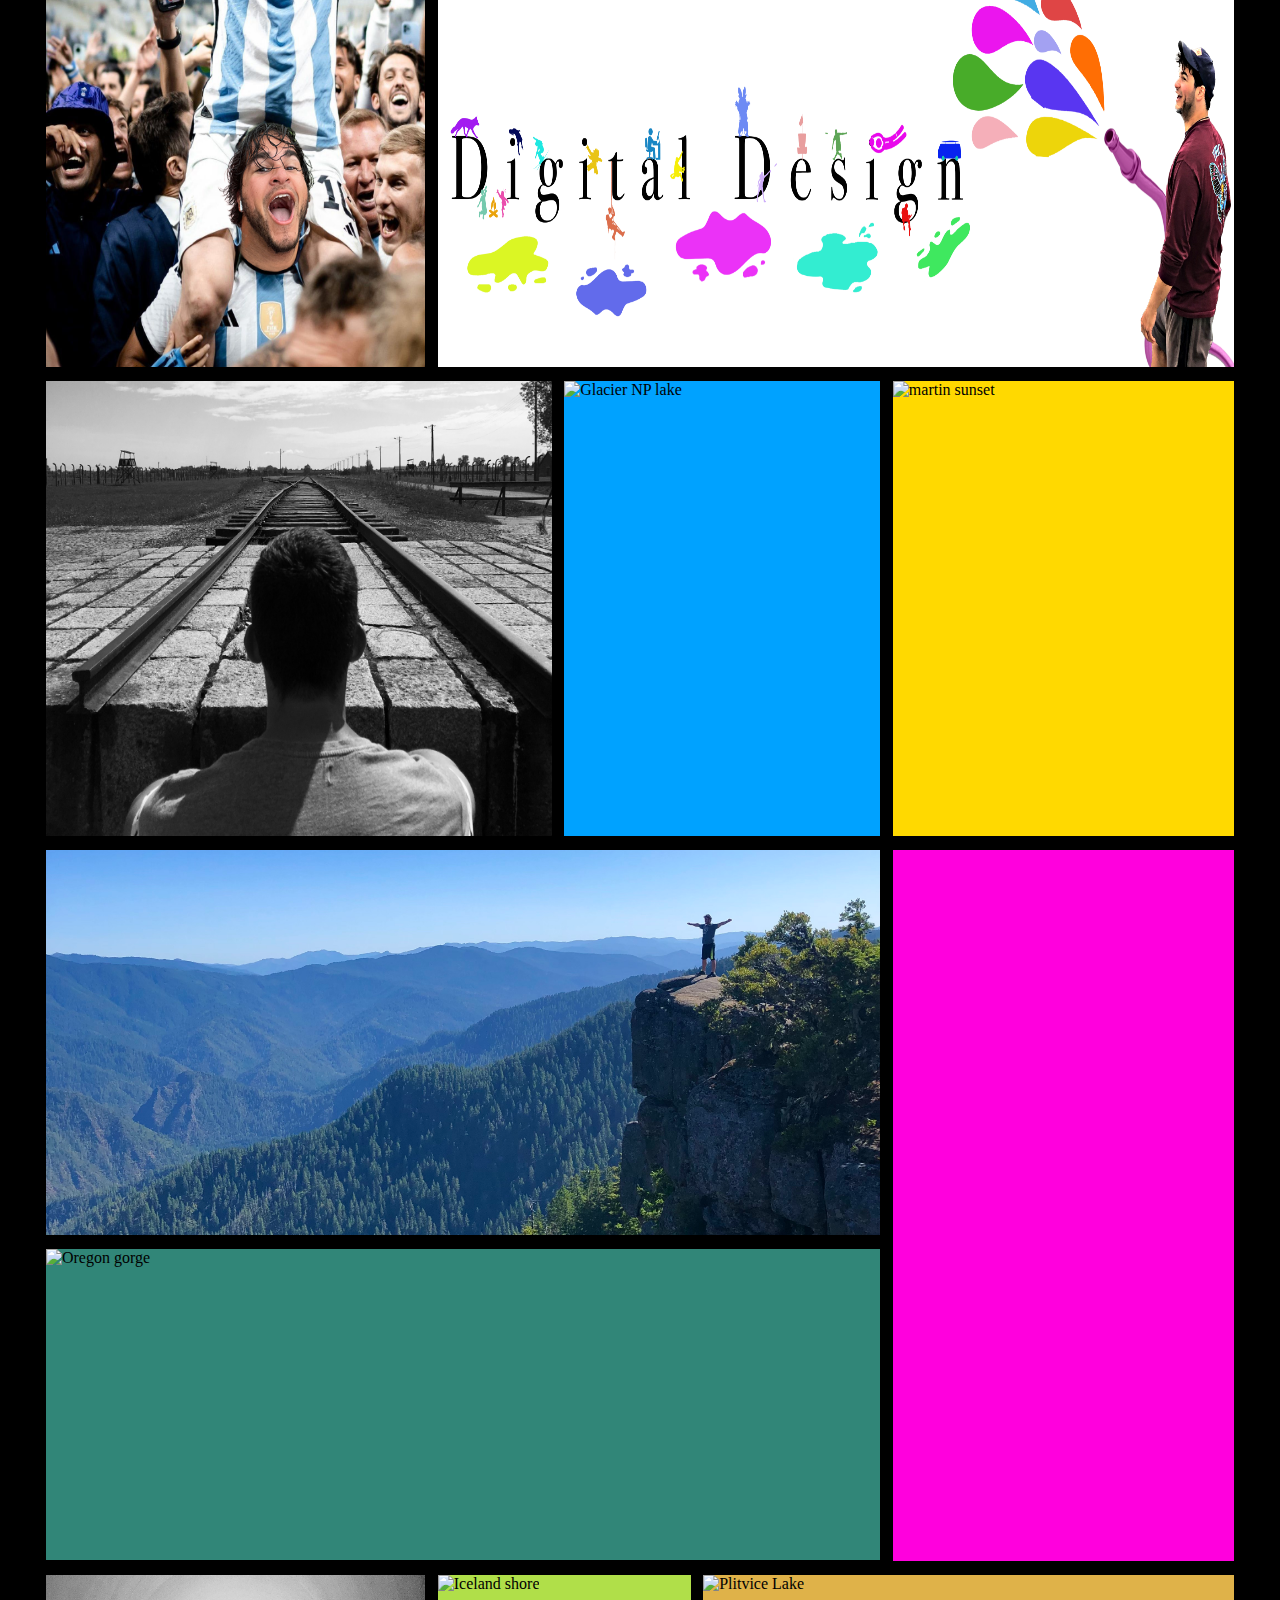
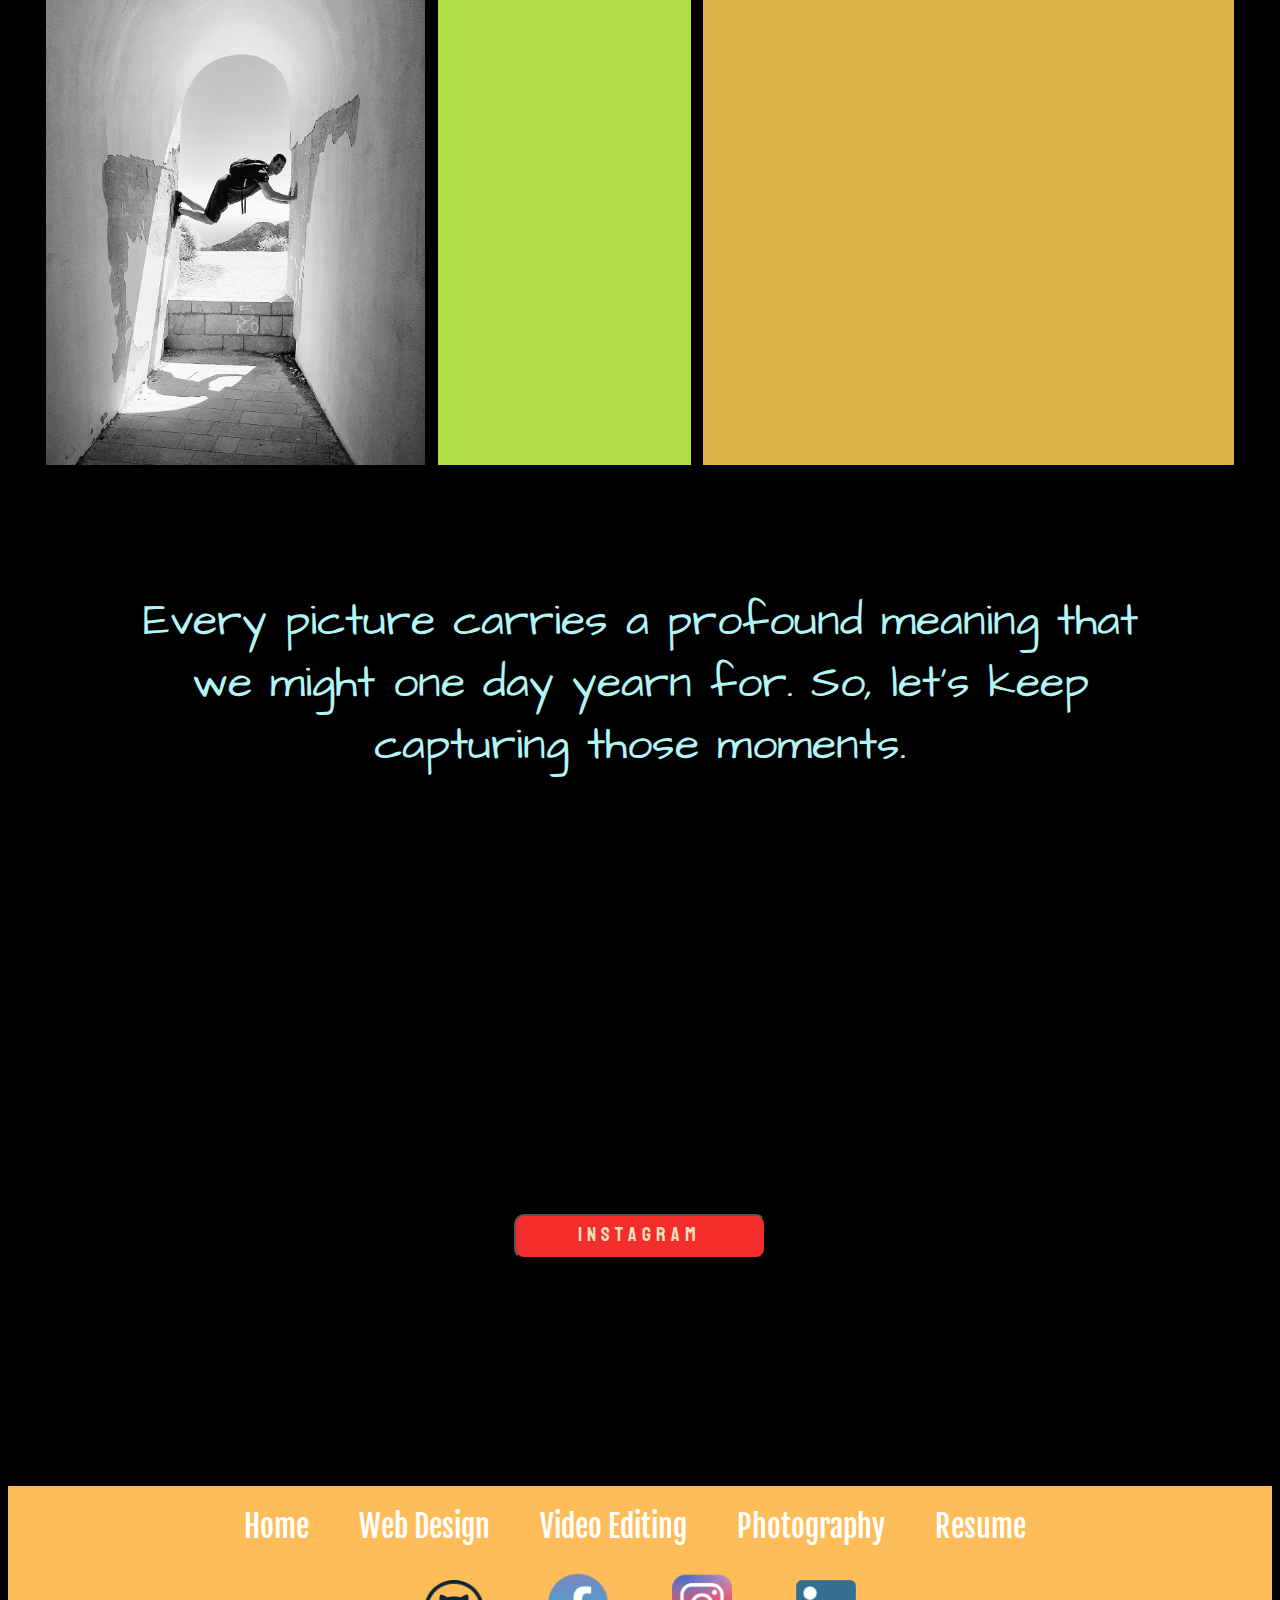
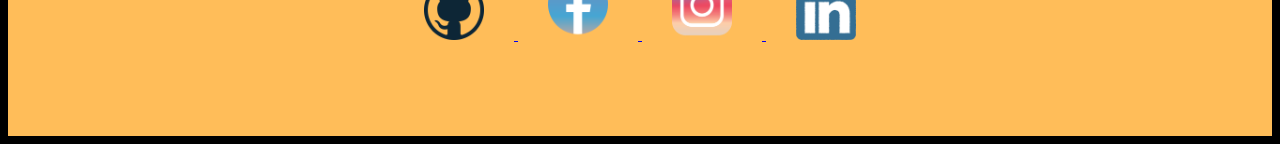
==== commit 5ad425b2: "Update Photography.html" ====
--- a/Photography.html
+++ b/Photography.html
@@ -27,7 +27,8 @@
   </nav>
 </section>
 <!---->
-
+  
+<!--Opener-->
 <body>
   <section id="opener">
     <header>Photography</header>
@@ -43,6 +44,9 @@
     <img class="left-line" src="imgs/Line group (right).png" alt="">
     <img class="right-line" src="imgs/line group (left).png" alt="">
   </section>
+  <!---->
+
+  <!--Photo Gallery-->
   <section id="gallery">
     <div class="pictures">
       <div class="pic1">
@@ -150,6 +154,9 @@
       Every picture carries a profound meaning that we might one day yearn for. So, let's keep capturing those moments.
     </p>
   </section>
+  <!---->
+
+  <!--Instagram Section-->
   <section id="additional-photos">
     <div class="blur">
       <img class="iceland-plane" src="imgs/Icelad Plane(BW).jpg" alt="Me inside Iceland Plane">
@@ -157,6 +164,9 @@
     </div>
 
   </section>
+  <!---->
+
+ <!--Footer Section-->
   <section id="footer">
     <footer>
       <div class="footer-nav">
@@ -180,19 +190,19 @@
       </div>
 
       <div class="media-icons">
-        <a class="media-list" href="https://twitter.com/" target="_blank">
-          <img class="icon" src="imgs/twitter icon.png" alt="">
-        </a>
-        <a class="media-list" href="https://www.facebook.com/" target="_blank">
-          <img class="icon" src="imgs/facebook icon.png" alt="">
-
-        </a>
-        <a class="media-list" href="https://www.instagram.com/" target="_blank">
-          <img class="icon" src="imgs/instagram icon.png" alt="">
-
-        </a>
-        <a class="media-list" href="https://www.linkedin.com/" target="_blank">
-          <img class="icon" src="imgs/linkedin icon.png" alt="">
+        <a class="media-list" href="https://github.com/Isflores811" target="_blank">
+          <img class="icon" src="imgs/Github icon.png" alt="github">
+        </a>
+        <a class="media-list" href="https://www.facebook.com/isaias.flores.9022" target="_blank">
+          <img class="icon" src="imgs/facebook icon.png" alt="facebook">
+
+        </a>
+        <a class="media-list" href="https://www.instagram.com/isfloor811/" target="_blank">
+          <img class="icon" src="imgs/instagram icon.png" alt="instagram">
+
+        </a>
+        <a class="media-list" href="www.linkedin.com/in/isaias-flores-47990920a" target="_blank">
+          <img class="icon" src="imgs/linkedin icon.png" alt="linkedin">
 
         </a>
 
@@ -200,7 +210,7 @@
 
     </footer>
   </section>
-  <!---->
+   <!---->
 </body>
 
 </html>
--- a/Photography.css
+++ b/Photography.css
@@ -1,16 +1,27 @@
 @import url("https://fonts.googleapis.com/css2?family=Acme&family=Alfa+Slab+One&family=Architects+Daughter&family=Archivo+Black&family=Fjalla+One&family=Koulen&family=Lalezar&family=Oswald:wght@300&display=swap");
 
 html {
+  width: 100%;
   max-width: 1500px;
+ 
+}
+
+main {
+  position: relative;
+}
+
+body {
+  background-color: black;
 }
 
 /*Navbar icon*/
 #nav-section {
   position: fixed;
-  right: 2%;
+  left: 0;
   width: 16%;
-  height: 50vh;
+  height: 500px;
   z-index: 30;
+  
 }
 
 .navbar {
@@ -24,16 +35,17 @@
   position: absolute;
   width: 40px;
   margin-top: 20px;
-  right: 5%;
+  left: 20%;
   background-color: rgb(247, 108, 108);
   border-radius: 10px;
+  
 }
 
 .dropdown {
   display: flex;
   flex-direction: column;
   margin-top: 60px;
-  margin-left: 10px;
+  margin-left: 30px;
   width: 80%;
 }
 
@@ -44,7 +56,7 @@
 .option {
   width: 100%;
   height: 20px;
-  font-size: 1.3vw;
+  font-size: 2vmin;
   font-family: "Archivo Black", sans-serif;
   text-decoration: none;
   text-align: center;
@@ -58,7 +70,7 @@
 }
 
 .option:hover {
-  font-size: 1.5vw;
+  font-size: 2.2vmin;
   width: 105%;
   height: 25px;
   background-color: rgb(180, 229, 255);
@@ -88,7 +100,7 @@
   position: absolute;
   visibility: hidden;
   opacity: 0;
-  transition: 1s;
+  transition: 1s ease-in-out;
 }
 
 .navbar:hover .dropdown {
@@ -97,6 +109,7 @@
 }
 /* */
 
+/*Opener Section*/
 body {
   background-color: black;
 }
@@ -151,7 +164,9 @@
   bottom: 2%;
   width: 350px;
 }
-
+/* */
+
+/*Photo Gallery*/
 #gallery {
   position: relative;
 }
@@ -760,7 +775,11 @@
   right: 0;
   margin: auto;
 }
-
+ /* */
+
+
+
+  /*Instagram Section*/
 #additional-photos {
   position: relative;
   height: 500px;
@@ -829,6 +848,26 @@
   line-height: 50px;
   font-family: "Fjalla One", sans-serif;
 }
+/* */
+
+/* Media Queries*/
+@media screen and (min-width: 1501px) {
+  #opener header {
+    font-size: 100px;
+  }
+}
+
+@media screen and (max-width: 1501px) {
+  .option {
+    width: 100%;
+    font-size: 2vmin;
+  }
+  
+  .option:hover {
+    width: 100%;
+    font-size: 2.2vmin;
+  }
+}
 
 @media screen and (max-width: 1024px) {
   nav .icon {
@@ -838,7 +877,7 @@
 
   .dropdown {
     margin-top: 55px;
-    margin-left: 0px;
+    margin-left: 30px;
   }
 
   .option {
@@ -1206,7 +1245,7 @@
     width: 80%;
     bottom: 0.7%;
   }
-
+ 
   footer .nav-list {
     font-size: 24px;
   }
@@ -1251,7 +1290,7 @@
 
   .dropdown {
     margin-top: 50px;
-    margin-left: -3px;
+    margin-left: 25px;
   }
 
   .option {
@@ -1317,6 +1356,11 @@
     height: 15px;
   }
 
+  .dropdown {
+    margin-top: 50px;
+    margin-left: 20px;
+  }
+
   footer {
     height: auto;
   }
@@ -1343,23 +1387,81 @@
 }
 
 @media screen and (max-width: 500px) {
+  #nav-section {
+    position: fixed;
+    right: 0%;
+    left: 0%;
+    top: 0%;
+    width: 100%;
+    height: 0%;
+    z-index: 30;
+  }
+
   nav .icon {
-    width: 25px;
+    width: 0%;
   }
 
   .dropdown {
-    margin-top: 45px;
-    margin-left: -7px;
-  }
-
-   #opener header {
-    font-size: 10vw;
-    text-align: center;
-    color: white;
+    margin-top: 0px;
+    margin-left: 0px;
+  }
+
+  .dropdown {
+    display: flex;
+    flex-direction: row;
+    margin-top: 00px;
+    margin-left: 0px;
+    width: 100%;
+  }
+
+  .dropdown:hover {
+    width: 100%;
+  }
+  
+
+  .option {
+    width: 100%;
+    height: 25px;
+    font-size: 2.3vw;
+    letter-spacing: 0px;
+    padding-top: 11px;
+    padding-bottom: 0px;
+    border: 1px solid black;
+    background-color: rgb(178, 232, 255);
+  }
+
+  .option:nth-of-type(4) {
+    width: 90%;
+    padding-top: 7px;
+    height: 29px;
+  }
+
+
+  .option:hover {
+    font-size: 2.3vw;
+    width: 100%;
+    height: 25px;
+    background-color: rgb(180, 229, 255);
+  }
+
+  .navbar .dropdown {
+    position: absolute;
+    visibility: visible;
+    opacity: 1;
+  }
+  
+  .navbar:hover .dropdown {
+    visibility: visible;
+    opacity: 1;
+  }
+  
+  #opener header {
+    font-size: 9vw;
+    padding-top: 40px;
   }
 
   #opener .header-line {
-    width: 60%;
+    width: 55%;
   }
 
   #opener p {
@@ -1477,23 +1579,8 @@
 }
 
 @media screen and (max-width: 400px) {
-  nav .icon {
-    width: 20px;
-  }
-
-  .dropdown {
-    margin-top: 40px;
-    margin-left: -10px;
-  }
-
-  .option {
-    height: 7px;
-    width: 120%;
-  }
-
-  .option:hover {
-    height: 10px;
-    width: 125%;
+    .option {
+    font-size: 2.5vw;
   }
 
   #opener p {
@@ -1523,3 +1610,4 @@
     width: 40px;
   }
 }
+/* */
